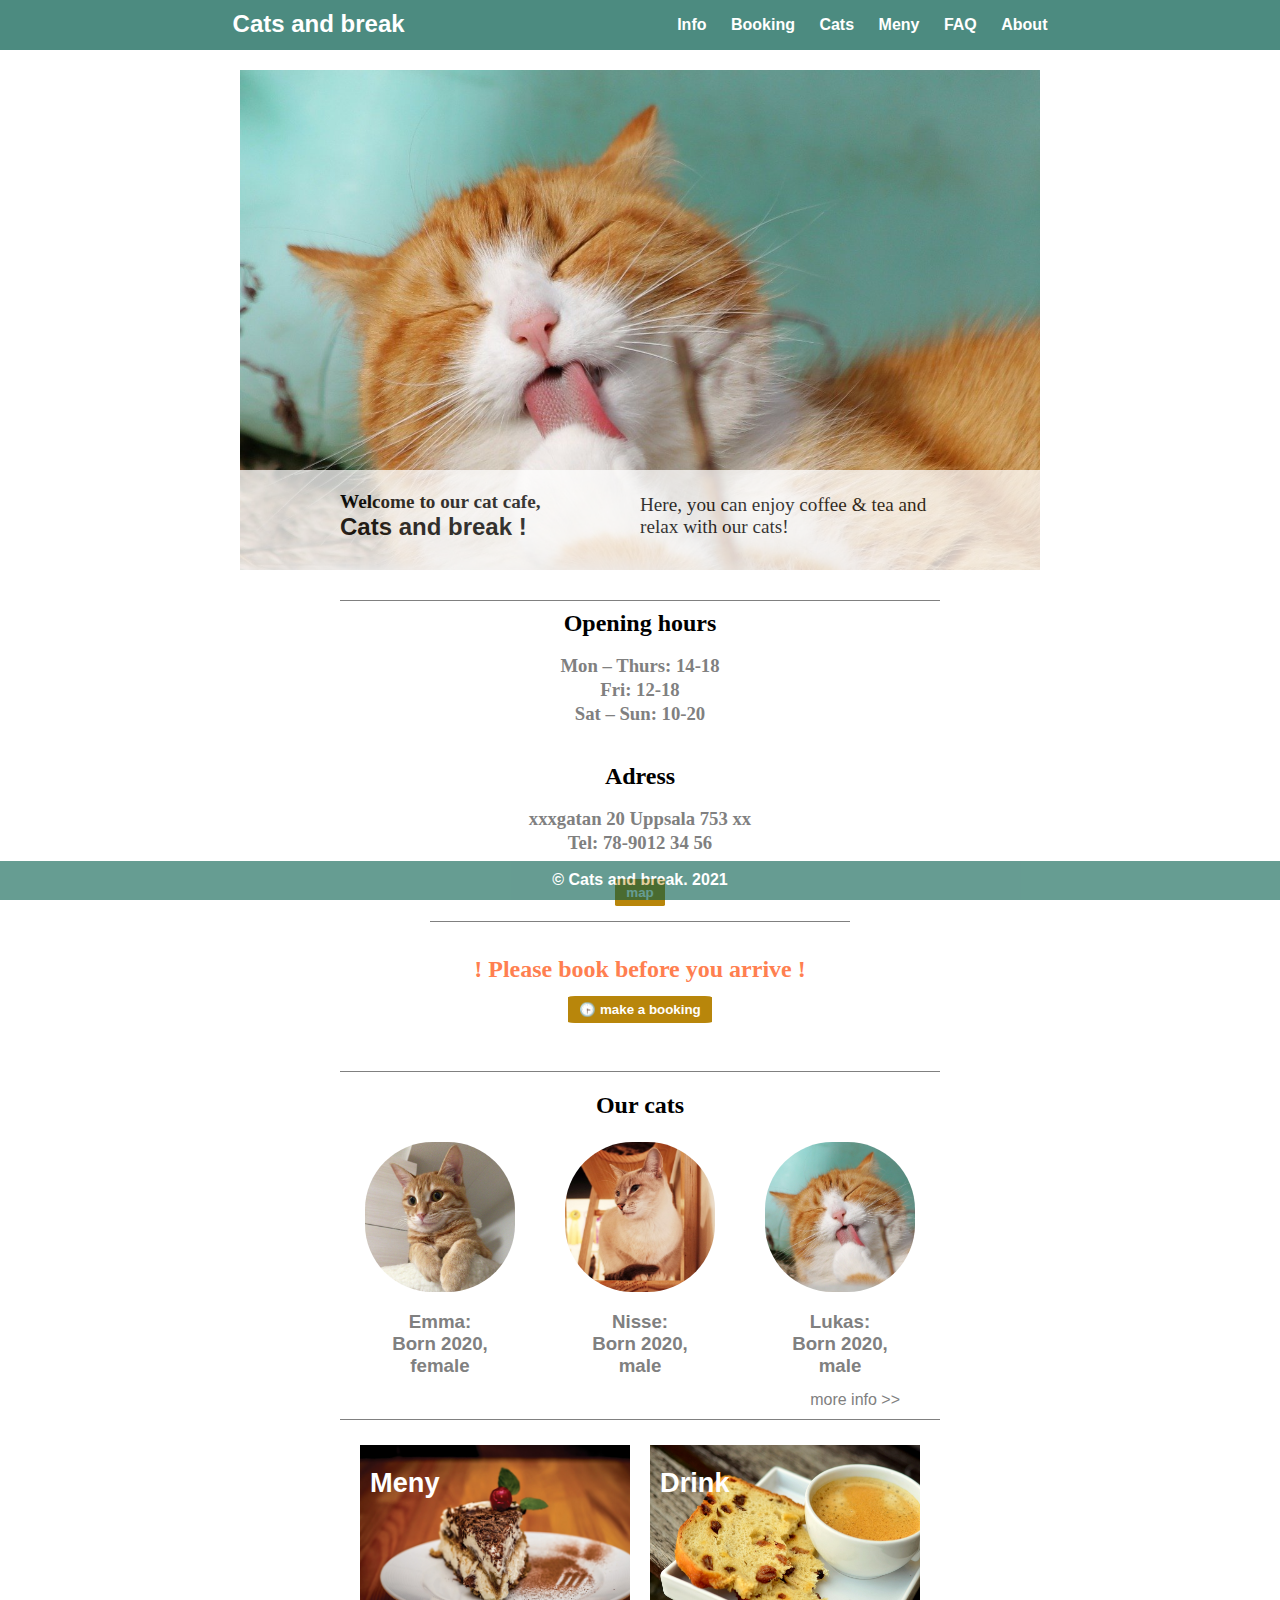
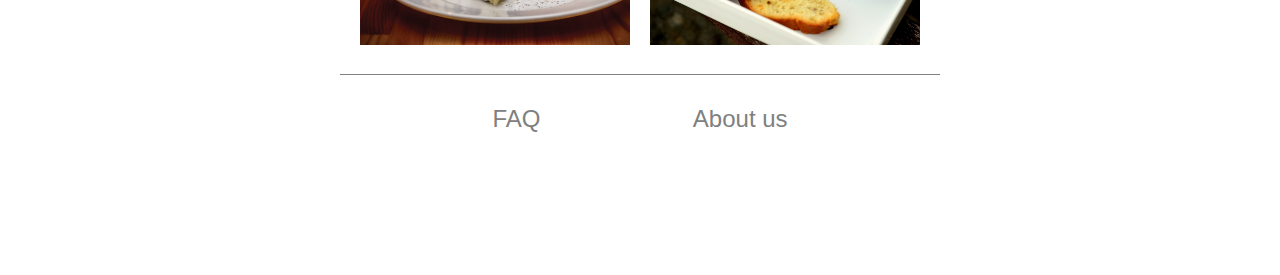
==== project1/index.html @ 49567b46 "move all files" ====
<!DOCTYPE html>
<html lang="en">
<head>
  <meta charset="UTF-8">
  <meta http-equiv="X-UA-Compatible" content="IE=edge">
  <meta name="viewport" content="width=device-width, initial-scale=1.0">
  <title>Cats and break</title>
  <link rel="stylesheet" href="resources/css/styles.css">
</head>
<body>
  <div class="banner">
    <h2>Cats and break</h2>
    <nav>
      <ul>
        <li><a href="#info">Info</a></li>
          <li><a href="#book">Booking</a></li>
          <li><a href="#gallery">Cats</a></li>
          <li><a href="#meny">Meny</a></li>
          <li><a href="#last-line">FAQ</a></li>
          <li><a href="##last-line">About</a></li>
      </ul>
    </nav>
    
  </div>

  <header>

    <figure class="image-cat">
          <img src="resources/images/cat-323262_1280.jpg" alt="cat-image" width="1000px" height="auto" >
    </figure>

    <div id="info" class="head-text">
    <h2>Welcome to our cat cafe,<br> <span>Cats and break ! </span></h2>
    <p>Here, you can enjoy coffee & tea and relax with our cats! </p>
    </div>
    
  </header>

  <main>
    <div  class="info">
      <div class="time_adress">
        <div id="book">
          <h2>Opening hours</h2>
          <h3>Mon – Thurs: 14-18 <br>Fri: 12-18 <br>Sat – Sun: 10-20</h3>
        </div>

        <div class="adress">
          <h2>Adress</h2>
          <h3>xxxgatan 20 Uppsala 753 xx <br>Tel: 78-9012 34 56</h3>
          <button class="btn-map" href="#" >map</button>
        </div>
      </div>
    
      <div id="gallery" class="book">
        <h2>! <strong>Please book before you arrive</strong> !  </h2>
        <a href="#"> <button>🕞 make a booking</button></a>
      </div>
    </div>

    <div  class="gallery">
      <h2>Our cats</h2>
      <div class="cat-images">
          <div class="cat1">
              <img src="resources/images/cat-2405691_1280.s.jpg" alt="our-cat-image1">
              <h3>Emma:<br>Born 2020,<br>female</h3>
          </div>

          <div class="cat2">
              <img src="resources/images/cat-1160233_1280.s.jpg" alt="our-cat-image2">
              <h3>Nisse:<br>Born 2020,<br>male</h3>
          </div>
          
          <div class="cat3">
              <img src="resources/images/cat-323262_1280.s.jpg" alt="our-cat-image3">
              <h3>Lukas:<br>Born 2020,<br>male</h3>
          </div>

      </div>
      <a href="#">more info >></a>
    </div>

    <div>
      <div id="meny" class="about">
         <div class="meny">
            <a href="#"><h2>Meny</h2>
            <img src="resources/images/dessert-3331009_1280.jpg" alt="meny-image"></a>
          </div> 

          <div id="drink" class="drink">
            <a href="#"><h2>Drink</h2>
            <img src="resources/images/coffee-842020_1280.jpg" alt="meny-image"></a>
          </div> 
      </div>

      <div id="last-line" class="last-line">
        
       <div class="FAQ"><a href="#">FAQ</a></div>
       
       <div class="About-us"><a href="#">About us</a></div>
      
      </div>
      
    </div>

  </main>
 
  <footer>
    <h1>© Cats and break.  2021</h1>
  </footer>

</body>
</html>
---- project1/resources/css/styles.css ----
* {
  box-sizing: border-box;
}

@import url('https://fonts.googleapis.com/css2?family=Chango&family=Raleway:wght@400;700&display=swap');

body {
  background-color: white;
  padding: 0;
  margin: 0 auto;
  border: 0px;
  font-family: 'Raleway', sans-serif;
}

.banner {
  display: inline-flex;
  justify-content: space-evenly;
  position: fixed;
  top: 0;
  margin: 0 auto;
  width: 100%;
  max-height: 70px;
  min-height: 50px;
  background-color: #005B4A;
  z-index: 2;
  opacity: 70%;
}

.banner h2 {
  display: block;
  margin: 10px 20px;
  color: white;
}



nav li{
  display: inline-block;
  padding: 10px auto;
  margin-right: 20px;
  font-weight: 600;
}

nav a {
  text-decoration: none;
  color: white;
}

nav a:hover {
  color: #ebee29;
  text-decoration: none;
}

header {
  position: relative;
  top: 70px;
  height: 500px;
  max-width: 800px;
  min-width: 400px;
  overflow: hidden;
  margin: 0 auto;
} 

.image-cat {
  position: relative;
  width: 100%;
  height: auto;
  margin: 0 auto;
  z-index: 0;
}

header img {
  position: absolute;
  display: block;
  padding-bottom: 100px;
  height: auto;
  width: 100%;
}

.head-text {
  position: absolute;
  display: flex;
  justify-content: center;
  bottom: 0;
  width: 100%;
  height: 20%;
  padding: 5px 10px;
  z-index: 1;
  background-color: white;
  opacity: 75%;
}

.head-text h2, p{
  color: black;
  width: 300px;
  font-size: 1.2rem;
  font-family: 'Raleway', serif;
}

.head-text span{
  font-weight: 800;
  font-size: 1.5rem;
  color: black;
  font-family: 'Raleway', sans-serif;
}



main {
  position: relative;
  top: 100px;
  height: auto;
  width: 80%;
  margin: 0 auto;
  z-index: 0;
  max-width: 600px;
  min-width: 400px;
  border: 0px;
  font-family: 'Raleway', sans-serif;
}

.info {
  position: relative;
  display: block;
  height: auto;
  margin-bottom: 20px;
  color: gray;
  font-family: serif;
  text-align: center;
  border-top: .75px solid gray;
  border-bottom: .75px solid gray;
}

.opening-hours, .adress {
  display: inline-block;
  top: 0;
  margin: 10px 10px;
  min-width: 200px;
  width: 45%;
  height: 60%;
  vertical-align: top;
} 



.info h2 {
  margin: 10px auto;
  line-height: 1.5rem;
  color: black;
}

.info h3 {
  display: block;
  line-height: 1.5rem;
}

.adress p {
  display: block;
  font-family: serif;
  font-weight: 600px;
  width: auto;
}

.info button {
  background-color:darkgoldenrod;
  color: white;
  font-family: Sans-serif;
  font-weight: 600;
  padding: 5px 10px;
  border: 1px solid darkgoldenrod;
  border-radius: 5%;
  margin: 5px auto;
} 

.book {
  position: relative;
  display: inline-block;
  height: 150px;
  width: 70%;
  padding-top: 25px;
  padding-bottom: 20px;
  border-top: .75px solid gray;
  font-family: serif;
}

.book h2 {
  display: block;
  color:coral;
  margin: 0 auto;
  padding: 10px 40px;
  width: auto;
 
}

.info button:hover{
  background-color: cadetblue;
  border: 1px solid cadetblue;
  color: black;
}

.gallery {
  position: relative;
  display: block;
  margin: 15px auto 25px auto;
  height: auto;
  width: 100%;
  border-bottom: .75px solid gray;
}

.gallery h2 {
  display: block;
  margin: 0 auto;
  color: black;
  width: 100%;
  text-align: center;
  font-family: 'chango', serif;
}

.cat-images {
  position: relative;
  display: inline-flex;
  justify-content: space-around;
  align-items: center;
  height: 300px;
  width: 100%;
}

.cat-images img{
  display: block;
  width: 150px;
  height: 150px;
  border-radius: 45%;
}

.cat-images h3 {
  position: relative;
  display: block;
  font-family: sans-serif;
  text-align: center;
  color: gray;
}

.gallery a {
  position: absolute;
  display: block;
  bottom: 10px;
  width: 100%;
  text-align: right;
  padding: 0 40px;
  text-decoration: none;
  color: gray;
  font-size: 1rem;
}

.gallery a:hover {
  color: orangered;
}


.about {
  position: relative;
  display: inline-flex;
  justify-content: space-evenly;
  height: 230px;
  width: 100%;
  border-bottom: 1px solid gray; 
}

.meny, .drink {
  position: relative;
  width: 45%;
  overflow: hidden;
}

.meny img, .drink img{
  position: relative;
  display: inline-block;
  height: 200px;
  margin: 0 auto;
  z-index: 1;
}

.meny h2, .drink h2 {
  position: absolute;
  display: block;
  width: 43%;
  top: 0px;
  left: 10px;
  text-align: left;
  color: white;
  z-index: 2;
  font-size: 1.7rem;
}

.last-line {
  display: inline-block;
  height: 170px;
  width: 80%;
  margin: 0 auto;
}

.last-line {
  position: relative;
  display: inline-flex;
  justify-content: space-evenly;
  top: 30px;
  width: 100%;
  text-align: center;
  font-family: sans-serif;
}

.last-line a {
  text-decoration: none;
  color: gray;
  font-size: 1.5rem;
}

footer { 
  position: fixed;
  bottom: 0;
  width: 100%;
  text-align: center;
  font-size: .5rem;
  z-index: 2;
  color: white;
  background-color: #005B4A;
  opacity: 60%;
}
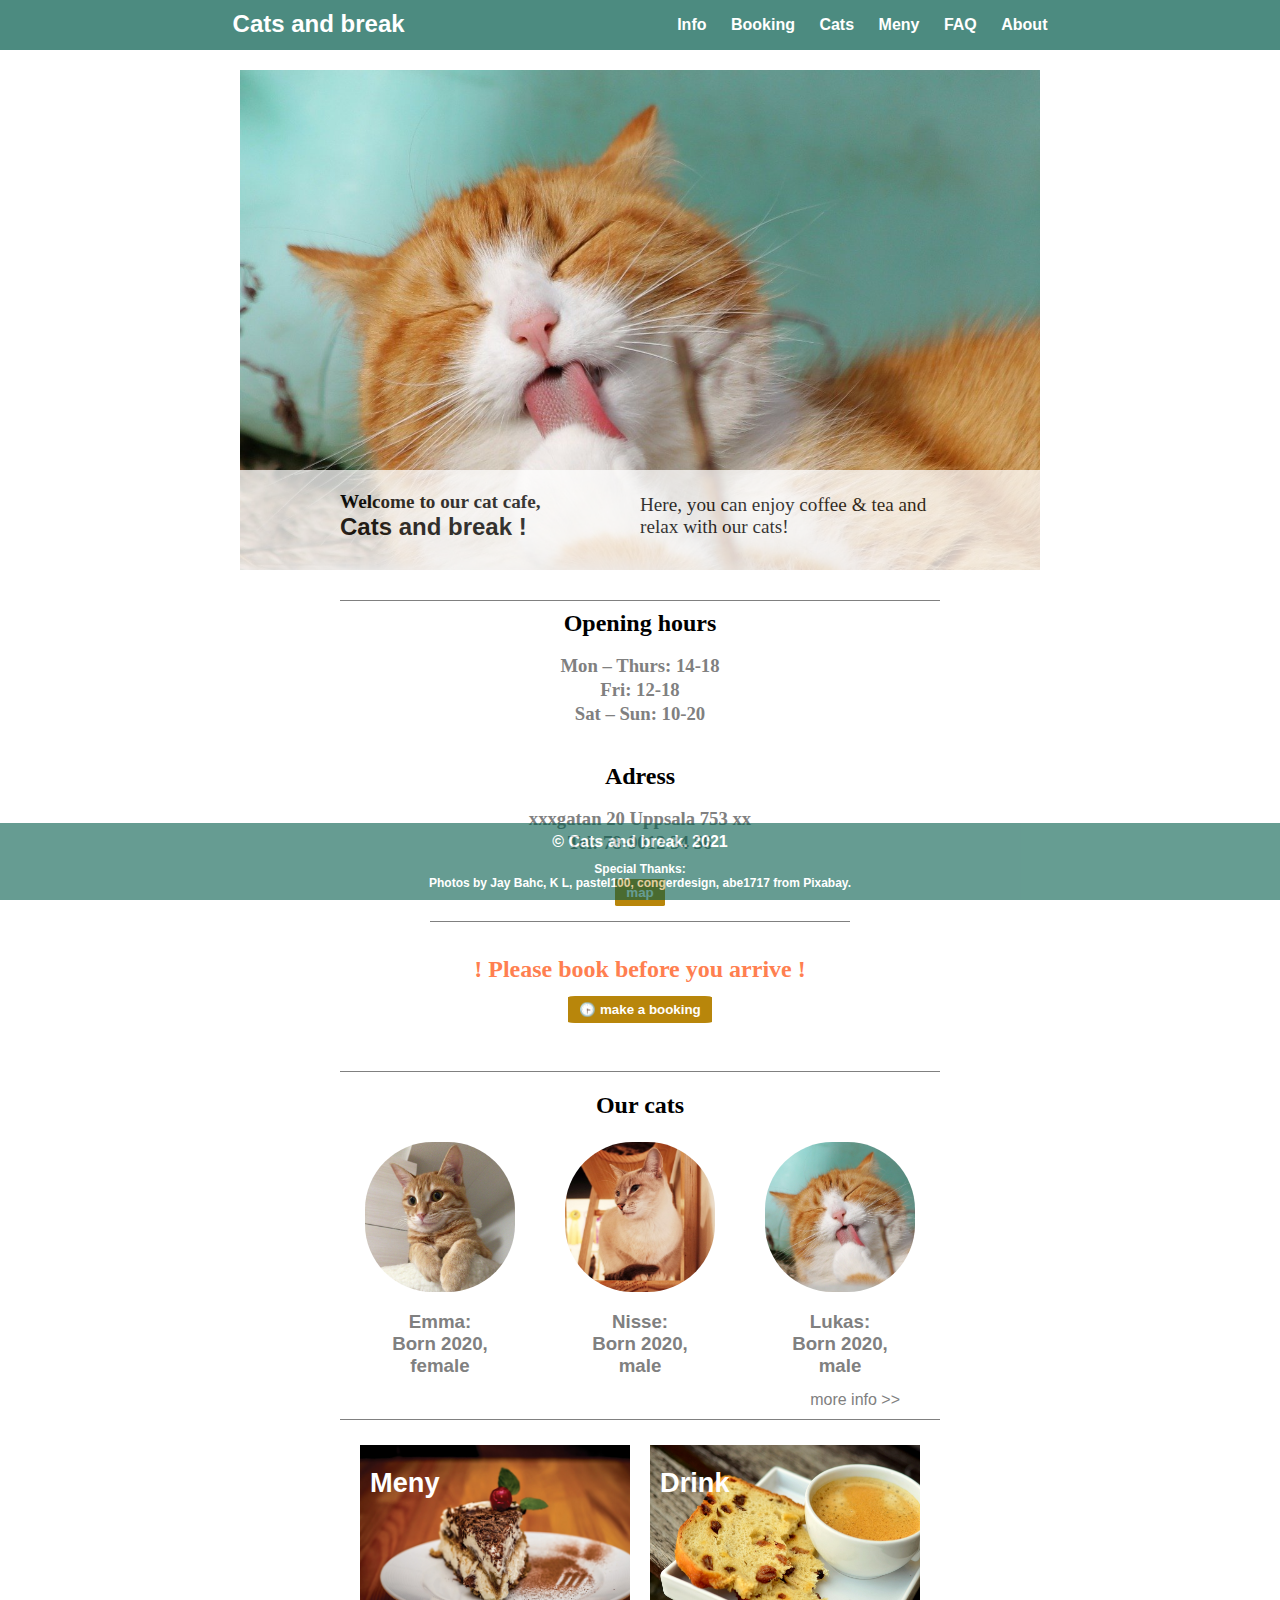
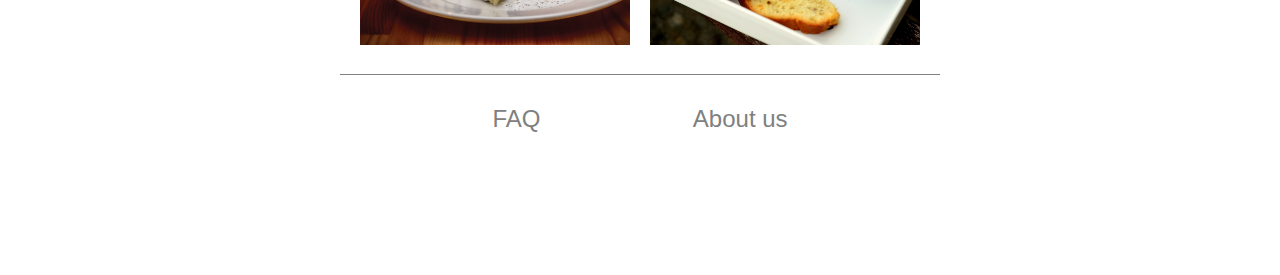
==== commit f4646e78: "add photo info" ====
--- a/project1/index.html
+++ b/project1/index.html
@@ -106,6 +106,7 @@
  
   <footer>
     <h1>© Cats and break.  2021</h1>
+    <h2>Special Thanks:<br>Photos by Jay Bahc, K L, pastel100, congerdesign,  abe1717  from Pixabay.</h2>
   </footer>
 
 </body>
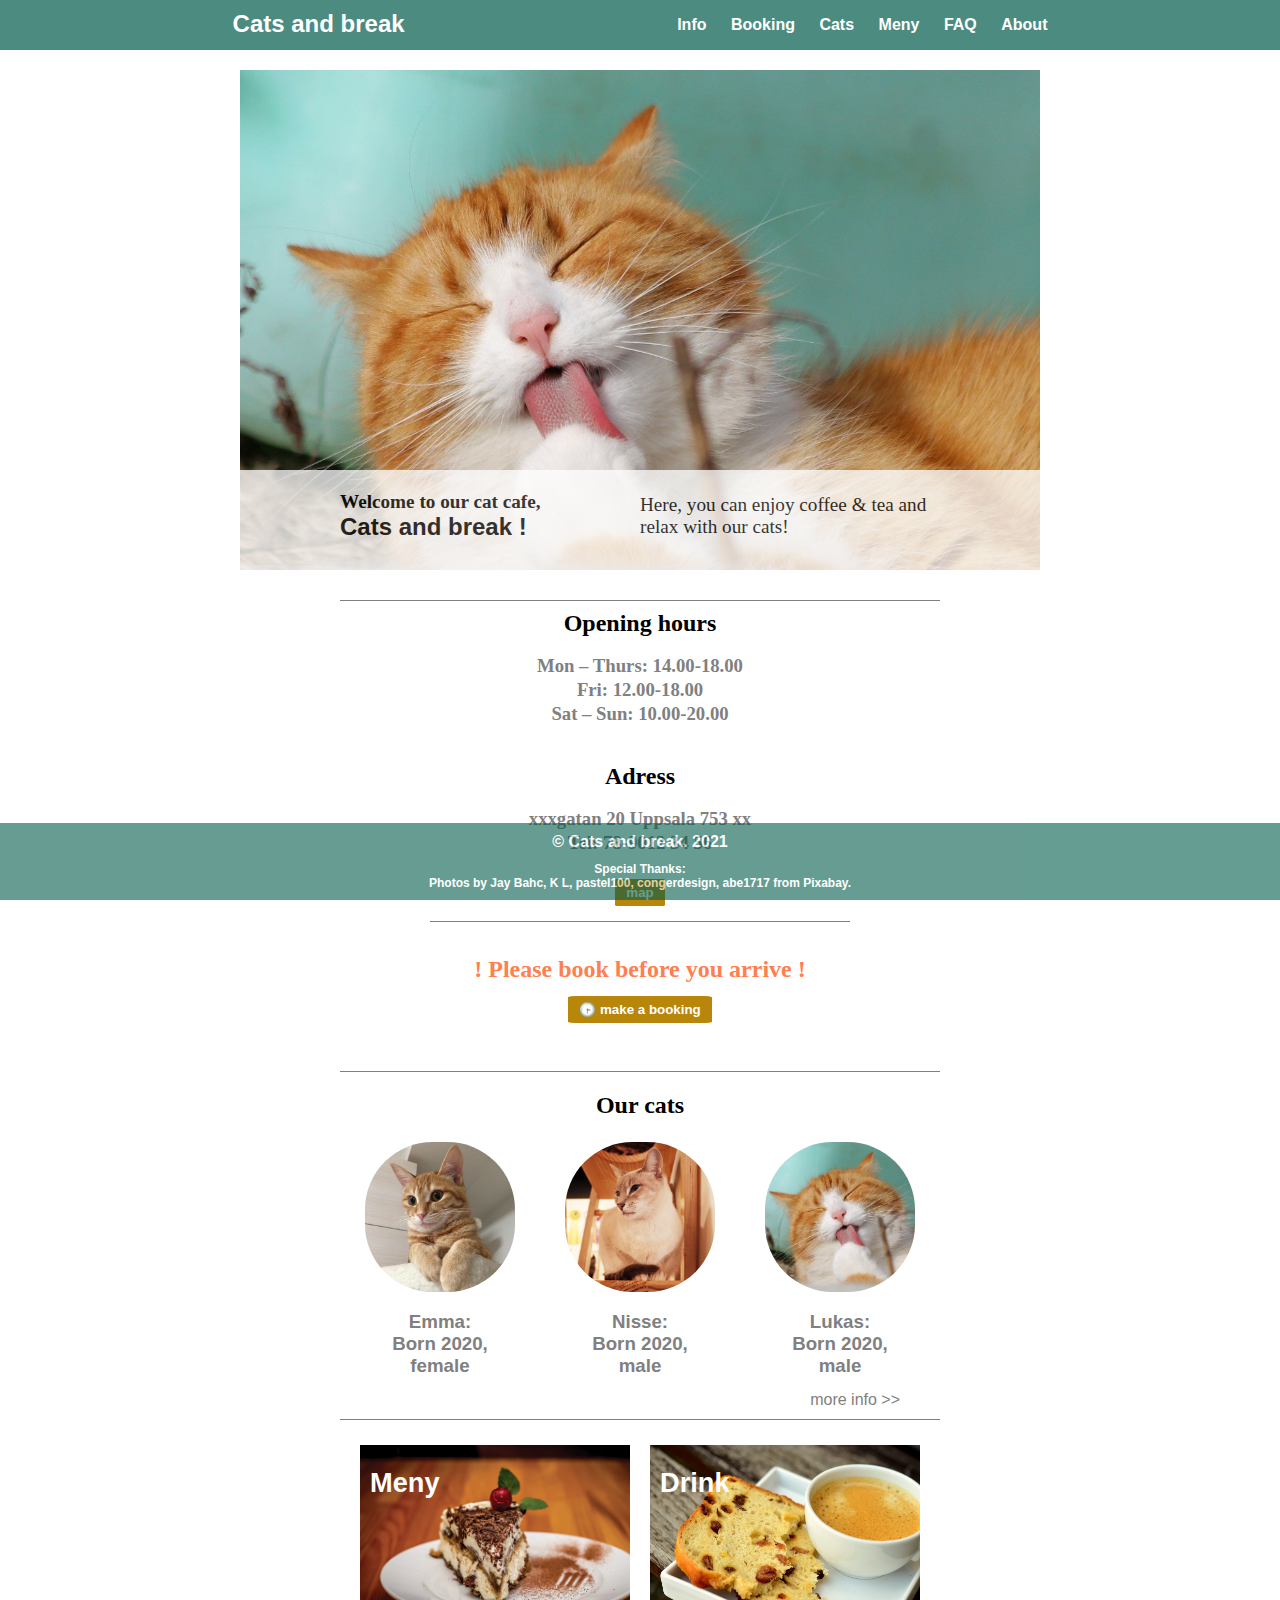
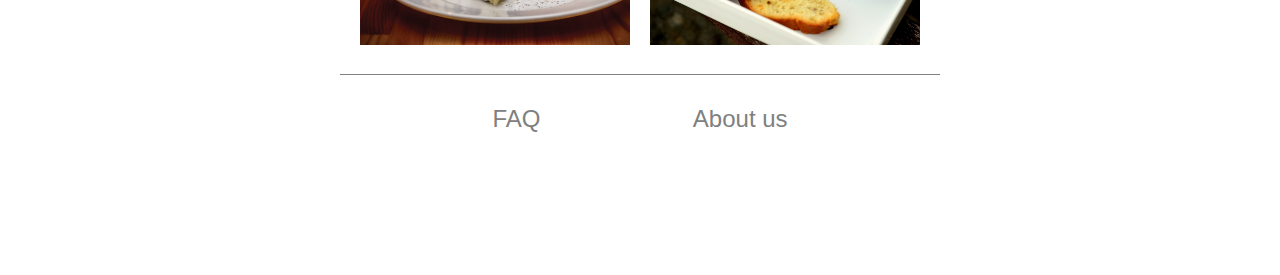
==== commit 86e2c0e1: "Update opening hours" ====
--- a/project1/index.html
+++ b/project1/index.html
@@ -41,7 +41,7 @@
       <div class="time_adress">
         <div id="book">
           <h2>Opening hours</h2>
-          <h3>Mon – Thurs: 14-18 <br>Fri: 12-18 <br>Sat – Sun: 10-20</h3>
+          <h3>Mon – Thurs: 14.00-18.00 <br>Fri: 12.00-18.00 <br>Sat – Sun: 10.00-20.00</h3>
         </div>
 
         <div class="adress">
@@ -110,4 +110,4 @@
   </footer>
 
 </body>
-</html>+</html>
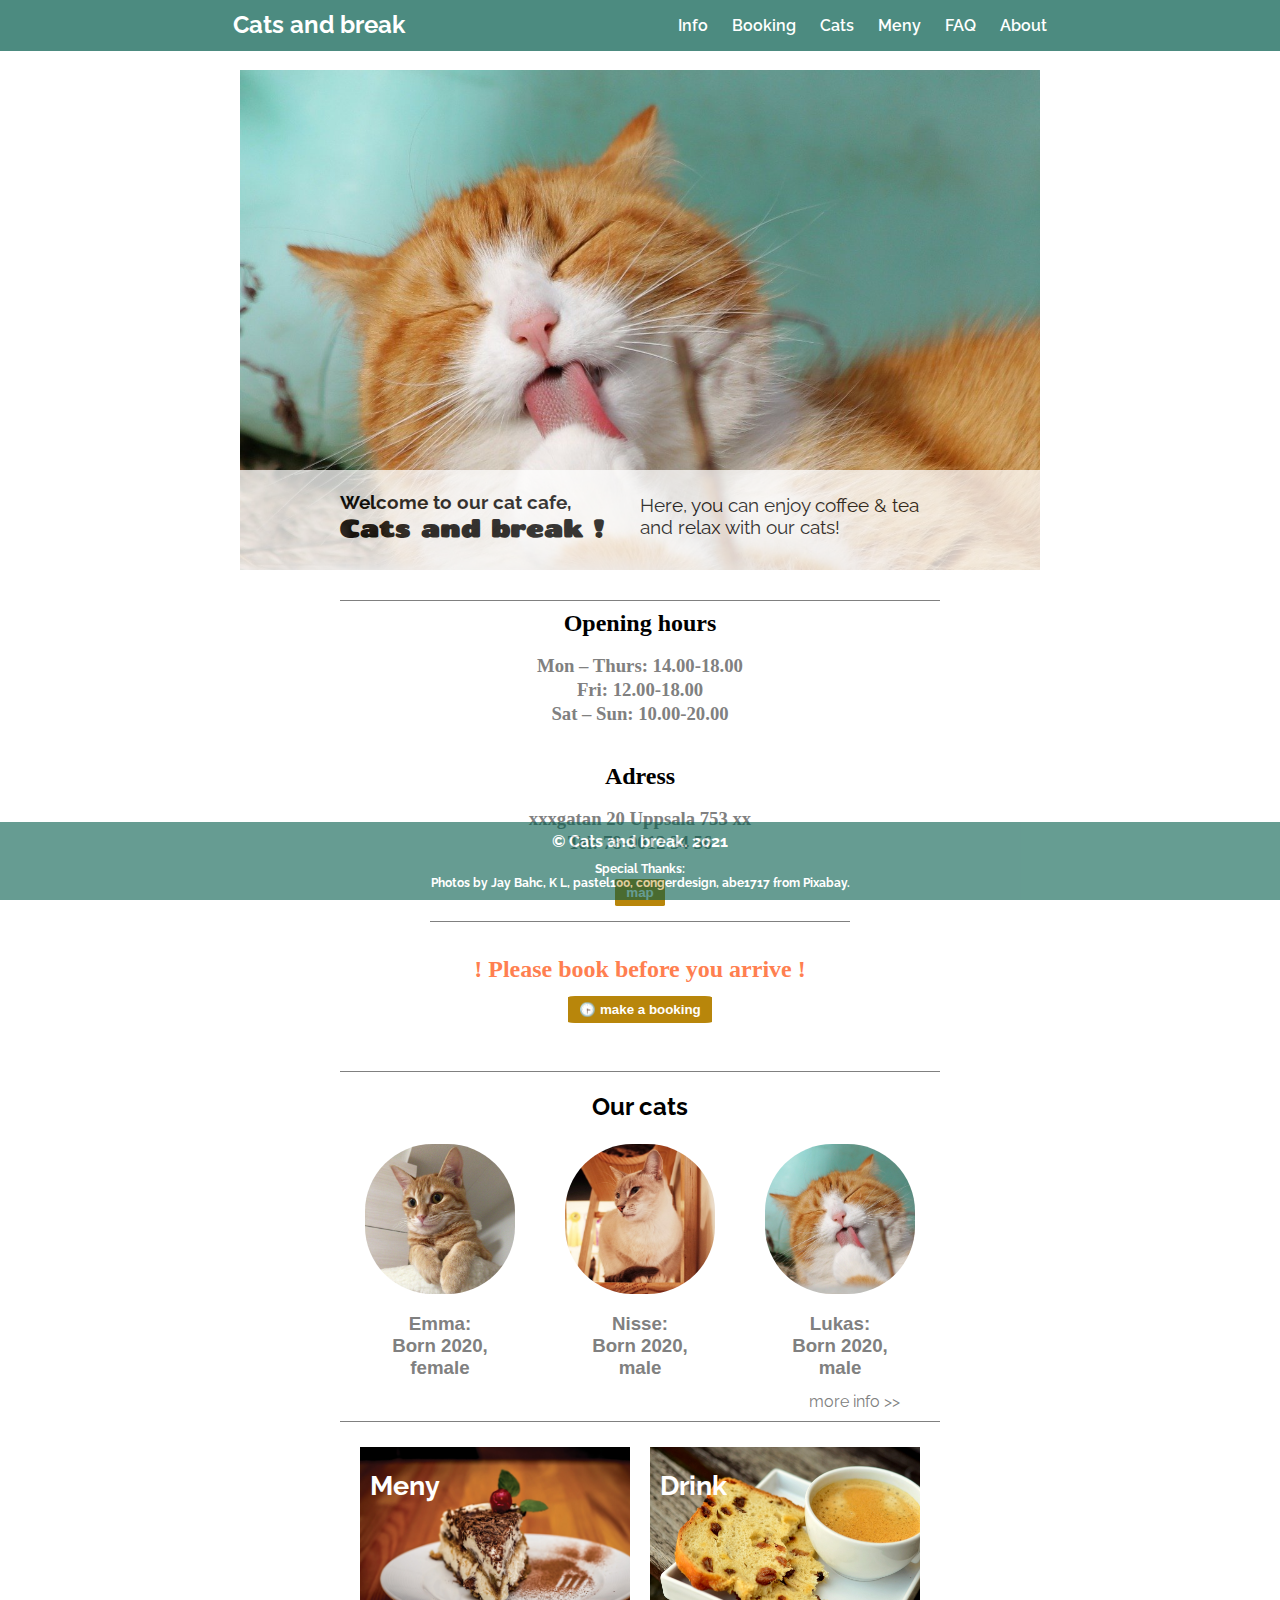
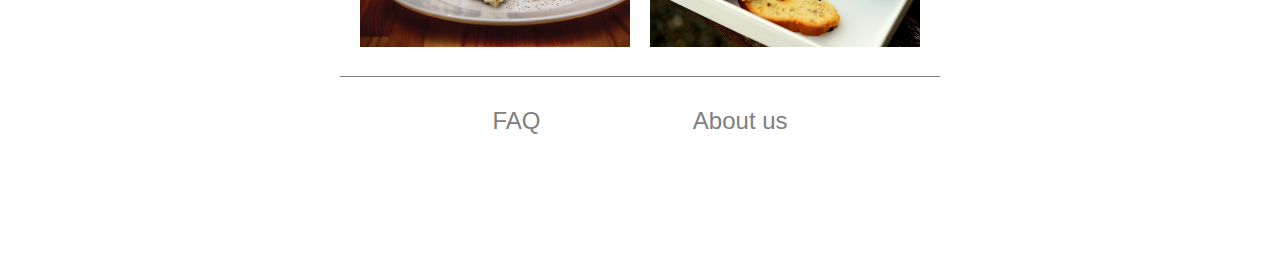
==== commit 2851c976: "Merge branch 'main' of https://github.com/Namane00426/Namane00426.github.io" ====
--- a/project1/index.html
+++ b/project1/index.html
@@ -6,6 +6,8 @@
   <meta name="viewport" content="width=device-width, initial-scale=1.0">
   <title>Cats and break</title>
   <link rel="stylesheet" href="resources/css/styles.css">
+  <link rel="preconnect" href="https://fonts.gstatic.com">
+  <link href="https://fonts.googleapis.com/css2?family=Chango&family=Raleway:wght@400;700&display=swap" rel="stylesheet">
 </head>
 <body>
   <div class="banner">
--- a/project1/resources/css/styles.css
+++ b/project1/resources/css/styles.css
@@ -1,8 +1,6 @@
 * {
   box-sizing: border-box;
 }
-
-@import url('https://fonts.googleapis.com/css2?family=Chango&family=Raleway:wght@400;700&display=swap');
 
 body {
   background-color: white;
@@ -101,7 +99,7 @@
   font-weight: 800;
   font-size: 1.5rem;
   color: black;
-  font-family: 'Raleway', sans-serif;
+  font-family: 'Chango', sans-serif;
 }
 
 
@@ -213,7 +211,7 @@
   color: black;
   width: 100%;
   text-align: center;
-  font-family: 'chango', serif;
+  font-family: 'Raleway', serif;
 }
 
 .cat-images {
